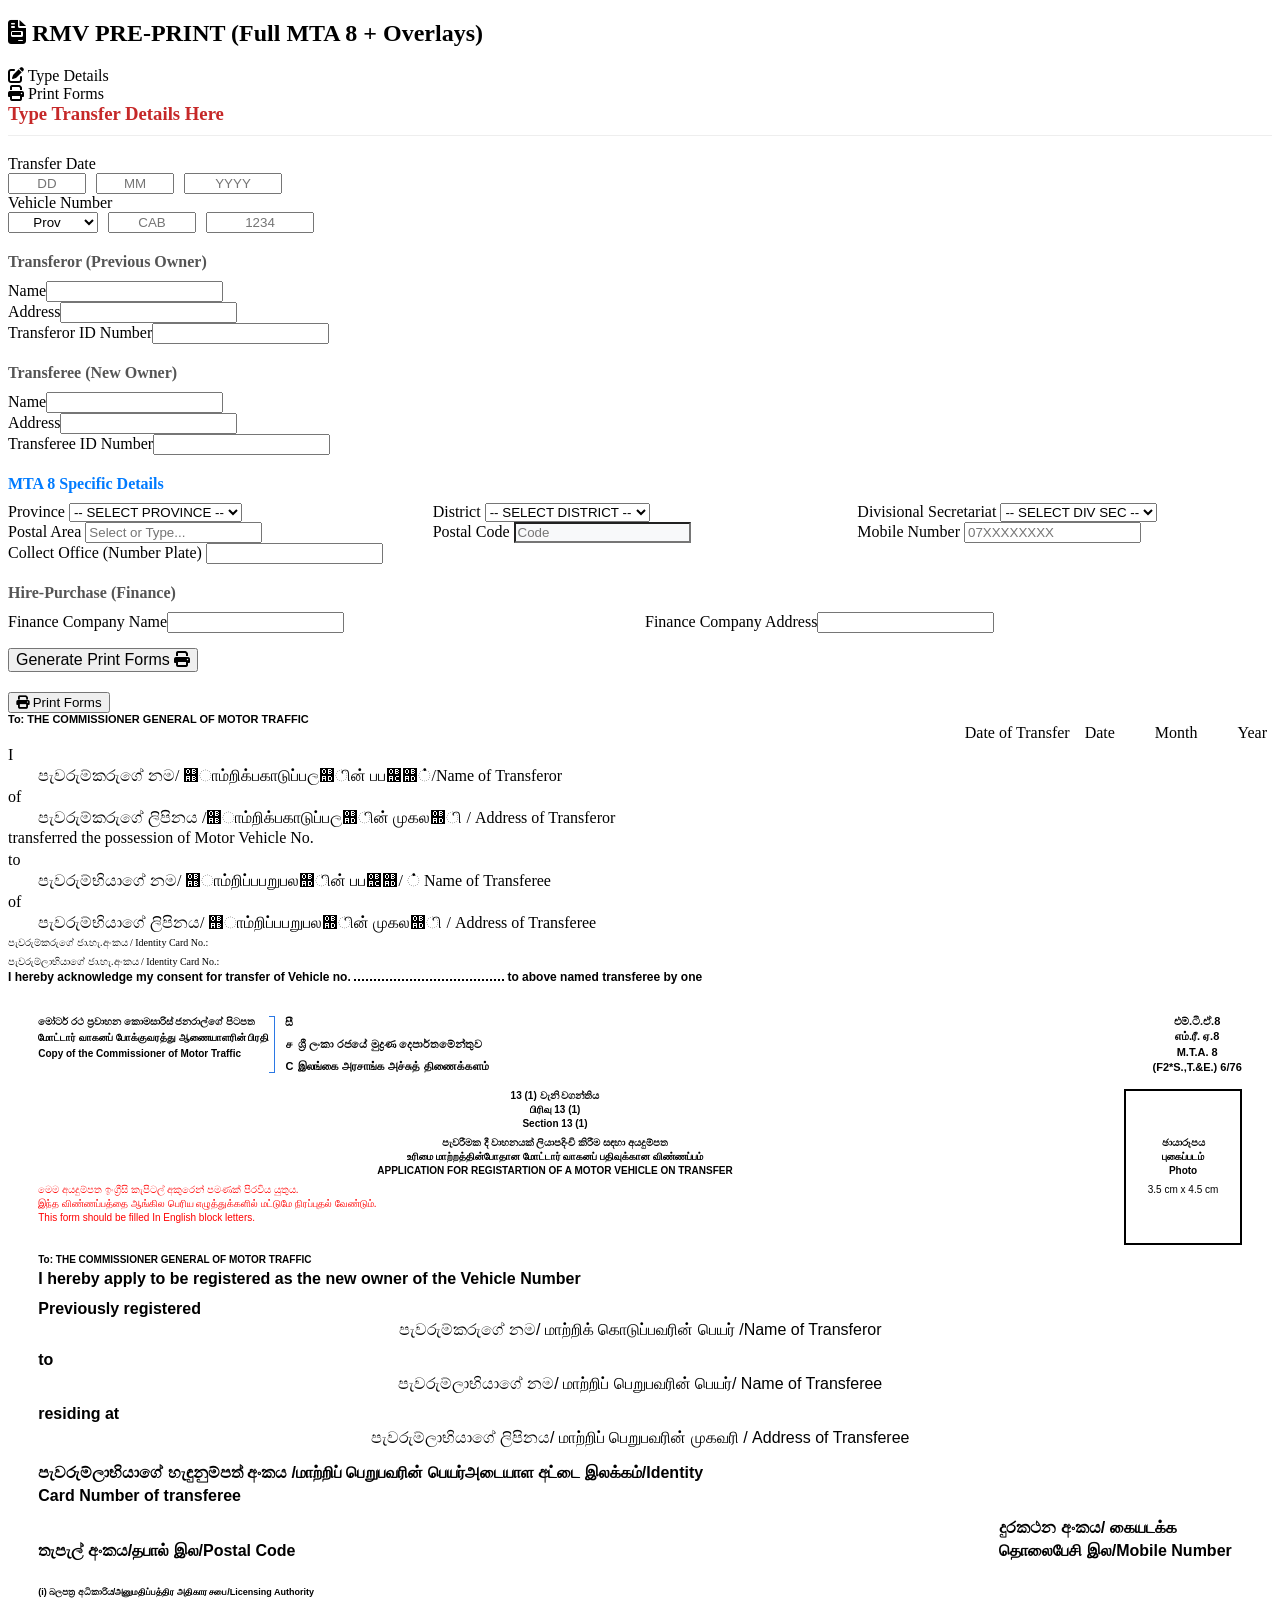
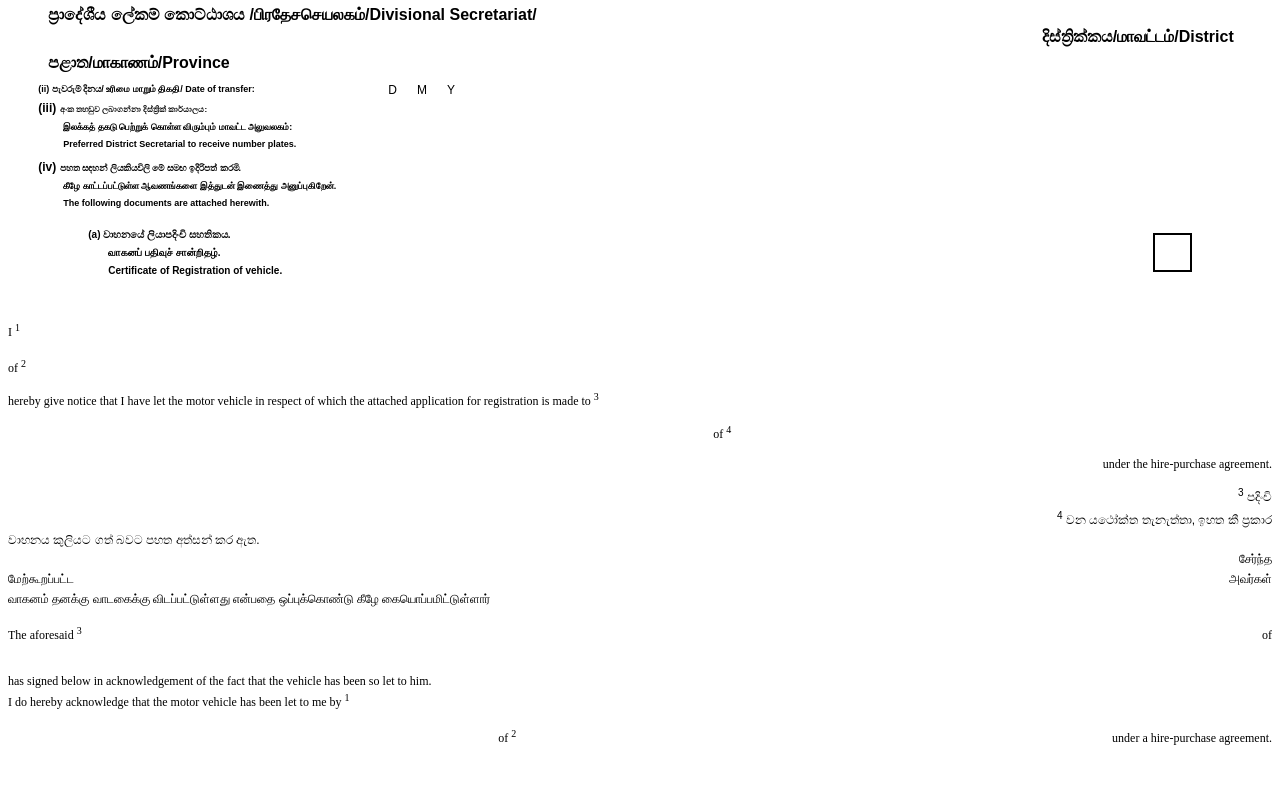
==== RMV_PRE_PRINT.html @ 451a168e "Add files via upload review the CHTGPT" ====
<!DOCTYPE html>
<html lang="en">
<head>
  
  
  <meta charset="UTF-8">
  <title>RMV Pre-Print Portal - Box Layout Overlay</title>
  <link href="https://fonts.googleapis.com/css2?family=Inter:wght@400;500;600;700&display=swap" rel="stylesheet">
  <link rel="stylesheet" href="https://cdnjs.cloudflare.com/ajax/libs/font-awesome/6.4.0/css/all.min.css">
  
  <link rel="stylesheet" href="css/rmv-print.css">
</head>
<body>

  <!-- UI Wrapper -->
  <div class="sticky-wrapper no-print">
    <div class="header">
      <h2><i class="fas fa-file-invoice"></i> RMV PRE-PRINT (Full MTA 8 + Overlays)</h2>
    </div>
    <div class="tabs">
      <div class="tab active" id="tab-add" onclick="switchTab('add')"><i class="fas fa-edit"></i> Type Details</div>
      <div class="tab" id="tab-print" onclick="switchTab('print')"><i class="fas fa-print"></i> Print Forms</div>
    </div>
  </div>

  <!-- ADD DATA SECTION -->
  <div id="sec-add" class="content-section active no-print">
    <div class="form-box">
      <h3 style="color: #c62828; margin-top: 0; border-bottom: 1px solid #eee; padding-bottom: 10px;">Type Transfer Details Here</h3>
      
      <!-- Date -->
      <div class="form-group">
        <label>Transfer Date</label>
        <div style="display:flex; gap:10px;">
          <input type="text" id="i_dateDD" class="form-control" placeholder="DD" maxlength="2" style="width: 70px; text-align: center;" oninput="this.value = this.value.replace(/[^0-9]/g, ''); if(this.value.length === 2) document.getElementById('i_dateMM').focus();">
          <input type="text" id="i_dateMM" class="form-control" placeholder="MM" maxlength="2" style="width: 70px; text-align: center;" oninput="this.value = this.value.replace(/[^0-9]/g, ''); if(this.value.length === 2) document.getElementById('i_dateYYYY').focus();">
          <input type="text" id="i_dateYYYY" class="form-control" placeholder="YYYY" maxlength="4" style="width: 90px; text-align: center;" oninput="this.value = this.value.replace(/[^0-9]/g, ''); if(this.value.length === 4) document.getElementById('i_vehProv').focus();">
        </div>
      </div>

      <!-- Vehicle Number -->
      <div class="form-group">
        <label>Vehicle Number</label>
        <div style="display:flex; gap:10px;">
          <select id="i_vehProv" class="form-control" style="width: 90px; text-align: center;" onchange="document.getElementById('i_vehLetters').focus();">
            <option value="">Prov</option><option value="WP">WP</option><option value="CP">CP</option><option value="SP">SP</option><option value="NP">NP</option><option value="EP">EP</option><option value="NW">NW</option><option value="NC">NC</option><option value="UP">UP</option><option value="SG">SG</option>
          </select>
          <input type="text" id="i_vehLetters" class="form-control" placeholder="CAB" maxlength="3" style="width: 80px; text-align: center;" oninput="this.value = this.value.toUpperCase(); if(this.value.length === 3) document.getElementById('i_vehNum').focus();">
          <input type="text" id="i_vehNum" class="form-control" placeholder="1234" maxlength="4" style="width: 100px; text-align: center;" oninput="this.value = this.value.replace(/[^0-9]/g, ''); if(this.value.length === 4) document.getElementById('i_oldName').focus();">
        </div>
      </div>
      
      <!-- Transferor -->
      <h4 style="margin-top: 20px; margin-bottom: 10px; color: #555;">Transferor (Previous Owner)</h4>
      <div class="form-group"><label>Name</label><input type="text" id="i_oldName" class="form-control" oninput="this.value = this.value.toUpperCase()"></div>
      <div class="form-group"><label>Address</label><input type="text" id="i_oldAddress" class="form-control" oninput="this.value = this.value.toUpperCase()"></div>
      <div class="form-group"><label>Transferor ID Number</label><input type="text" id="i_oldId" class="form-control" maxlength="12" oninput="this.value = this.value.toUpperCase()"></div>
      
      <!-- Transferee -->
      <h4 style="margin-top: 20px; margin-bottom: 10px; color: #555;">Transferee (New Owner)</h4>
      <div class="form-group"><label>Name</label><input type="text" id="i_newName" class="form-control" oninput="this.value = this.value.toUpperCase()"></div>
      <div class="form-group"><label>Address</label><input type="text" id="i_newAddress" class="form-control" oninput="this.value = this.value.toUpperCase()"></div>
      <div class="form-group"><label>Transferee ID Number</label><input type="text" id="i_newId" class="form-control" maxlength="12" oninput="this.value = this.value.toUpperCase()"></div>

      <!-- MTA 8 Specific Details -->
      <h4 style="margin-top: 20px; margin-bottom: 10px; color: #007bff;">MTA 8 Specific Details</h4>
      
      <!-- Row 1: Province | District | Divisional Secretariat -->
      <div style="display:flex; gap:10px;">
        <div class="form-group" style="width: 33.33%;">
            <label>Province</label>
            <select id="i_provinceLoc" class="form-control" style="cursor: pointer;">
                <option value="">-- SELECT PROVINCE --</option>
                <option value="WESTERN">WESTERN</option>
                <option value="CENTRAL">CENTRAL</option>
                <option value="SOUTHERN">SOUTHERN</option>
                <option value="NORTHERN">NORTHERN</option>
                <option value="EASTERN">EASTERN</option>
                <option value="NORTH WESTERN">NORTH WESTERN</option>
                <option value="NORTH CENTRAL">NORTH CENTRAL</option>
                <option value="UVA">UVA</option>
                <option value="SABARAGAMUWA">SABARAGAMUWA</option>
            </select>
        </div>
        <div class="form-group" style="width: 33.33%;">
            <label>District</label>
            <select id="i_district" class="form-control" style="cursor: pointer;">
                <option value="">-- SELECT DISTRICT --</option>
            </select>
        </div>
        <div class="form-group" style="width: 33.33%;">
            <label>Divisional Secretariat</label>
            <select id="i_divSec" class="form-control" style="cursor: pointer;">
                <option value="">-- SELECT DIV SEC --</option>
            </select>
        </div>
      </div>

      <!-- Row 2: Postal Area | Postal Code | Mobile Number -->
      <div style="display:flex; gap:10px;">
        <div class="form-group" style="width: 33.33%;">
            <label>Postal Area</label>
            <input type="text" id="i_postalArea" class="form-control" list="postalarea-list" placeholder="Select or Type..." oninput="this.value = this.value.toUpperCase()">
            <datalist id="postalarea-list"></datalist>
        </div>
        <div class="form-group" style="width: 33.33%;">
            <label>Postal Code</label>
            <input type="text" id="i_postalCode" class="form-control" placeholder="Code" maxlength="5" style="background-color: #f8f9fa;" readonly>
        </div>
        <div class="form-group" style="width: 33.33%;">
            <label>Mobile Number</label>
            <input type="text" id="i_mobileNo" class="form-control" placeholder="07XXXXXXXX" maxlength="10" oninput="this.value = this.value.replace(/[^0-9]/g, '')">
        </div>
      </div>

      <!-- Row 3: Collect Office -->
      <div class="form-group" style="width: 100%;">
          <label>Collect Office (Number Plate)</label>
          <input type="text" id="i_collectOffice" class="form-control" oninput="this.value = this.value.toUpperCase()">
      </div>

      <!-- Finance -->
      <h4 style="margin-top: 20px; margin-bottom: 10px; color: #555;">Hire-Purchase (Finance)</h4>
      <div style="display:flex; gap:10px;">
        <div class="form-group" style="width: 50%;"><label>Finance Company Name</label><input type="text" id="i_financeName" class="form-control" oninput="this.value = this.value.toUpperCase()"></div>
        <div class="form-group" style="width: 50%;"><label>Finance Company Address</label><input type="text" id="i_financeAddress" class="form-control" oninput="this.value = this.value.toUpperCase()"></div>
      </div>

      <button class="btn" onclick="saveDataAndPreparePrint()" style="margin-top: 15px; font-size: 16px;">Generate Print Forms <i class="fas fa-print"></i></button>
    </div>
  </div>

  <!-- PRINT SECTION -->
  <div id="sec-print" class="content-section" style="padding: 20px 0;">
    <button class="btn btn-print no-print" onclick="window.print()"><i class="fas fa-print"></i> Print Forms</button>
    
    <div class="a4-preview-container">
      
      <!-- PAGE 1: MTA 6 OVERLAY -->
      <div class="a4-page">
        <div class="print-absolute-block" style="top: 76mm; left: 40px; right: 20px;">
          
          <div style="font-size: 11px; font-weight: bold; margin-bottom: -1px; font-family: Arial, sans-serif;">
            To: THE COMMISSIONER GENERAL OF MOTOR TRAFFIC
          </div>

          <div style="display: flex; justify-content: flex-end; gap: 35px; margin-bottom: 4px;">
            <div class="flex-row"><span class="field-label" style="margin-right: 15px;">Date of Transfer</span><span class="field-label" style="margin-right: 5px;">Date</span><div id="p1_box_dd" class="box-container"></div></div>
            <div class="flex-row"><span class="field-label" style="margin-right: 5px;">Month</span><div id="p1_box_mm" class="box-container"></div></div>
            <div class="flex-row"><span class="field-label" style="margin-right: 5px;">Year</span><div id="p1_box_yyyy" class="box-container"></div></div>
          </div>

          <div style="display: flex; align-items: center; justify-content: flex-end; margin-bottom: 3px;">
            <div class="field-label" style="margin-right: auto;">I</div>
            <div id="p1_box_oldName_line1" class="box-container"></div>
          </div>
          <div style="display: flex; justify-content: flex-end; margin-bottom: 0px;">
            <div id="p1_box_oldName_line2" class="box-container"></div>
          </div>
          <div id="p1_box_oldName_line3_container" style="display: none; align-items: center; margin-top: 2px; margin-bottom: 0px;">
            <div style="width: 30px;"></div>
            <div style="flex-grow: 1; display: flex;">
              <div id="p1_box_oldName_line3" class="text-line-3"></div>
            </div>
          </div>
          <div style="display: flex;">
            <div style="width: 30px;"></div>
            <div class="sub-label" style="flex-grow: 1; margin-bottom: 3px;">පැවරුම්කරුගේ නම/ ஫ாம்றிக்பகாடுப்பල஭ின் பப஬஭்/Name of Transferor</div>
          </div>

          <div style="display: flex; align-items: center; justify-content: flex-end; margin-bottom: 3px;">
            <div class="field-label" style="margin-right: auto;">of</div>
            <div id="p1_box_oldAddress_line1" class="box-container"></div>
          </div>
          <div style="display: flex; justify-content: flex-end; margin-bottom: 0px;">
            <div id="p1_box_oldAddress_line2" class="box-container"></div>
          </div>
          <div id="p1_box_oldAddress_line3_container" style="display: none; align-items: center; margin-top: 2px; margin-bottom: 0px;">
            <div style="width: 30px;"></div>
            <div style="flex-grow: 1; display: flex;">
              <div id="p1_box_oldAddress_line3" class="text-line-3"></div>
            </div>
          </div>
          <div style="display: flex;">
            <div style="width: 30px;"></div>
            <div class="sub-label" style="flex-grow: 1; margin-bottom: -3px;">පැවරුම්කරුගේ ලිපිනය /஫ாம்றிக்பகாடுப்பල஭ின் முகல஭ி / Address of Transferor</div>
          </div>

          <div style="display: flex; justify-content: space-between; align-items: center; margin-top: 5px; margin-bottom: 4px;">
            <div class="field-label">transferred the possession of Motor Vehicle No.</div>
            <div style="display: flex; gap: 10px;">
              <div id="p1_box_vehProv" class="box-container"></div>
              <div id="p1_box_vehLetters" class="box-container"></div>
              <div id="p1_box_vehNums" class="box-container"></div>
            </div>
          </div>

          <div style="display: flex; align-items: center; justify-content: flex-end; margin-bottom: 3px;">
            <div class="field-label" style="margin-right: auto;">to</div>
            <div id="p1_box_newName_line1" class="box-container"></div>
          </div>
          <div style="display: flex; justify-content: flex-end; margin-bottom: 0px;">
            <div id="p1_box_newName_line2" class="box-container"></div>
          </div>
          <div id="p1_box_newName_line3_container" style="display: none; align-items: center; margin-top: 2px; margin-bottom: 0px;">
            <div style="width: 30px;"></div>
            <div style="flex-grow: 1; display: flex;">
              <div id="p1_box_newName_line3" class="text-line-3"></div>
            </div>
          </div>
          <div style="display: flex;">
            <div style="width: 30px;"></div>
            <div class="sub-label" style="flex-grow: 1; margin-bottom: 3px;">පැවරුම්භියාගේ නම/ ஫ாம்றிப்பபறுபல஭ின் பப஬஭/ ் Name of Transferee</div>
          </div>

          <div style="display: flex; align-items: center; justify-content: flex-end; margin-bottom: 3px;">
            <div class="field-label" style="margin-right: auto;">of</div>
            <div id="p1_box_newAddress_line1" class="box-container"></div>
          </div>
          <div style="display: flex; justify-content: flex-end; margin-bottom: 0px;">
            <div id="p1_box_newAddress_line2" class="box-container"></div>
          </div>
          <div id="p1_box_newAddress_line3_container" style="display: none; align-items: center; margin-top: 2px; margin-bottom: 0px;">
            <div style="width: 30px;"></div>
            <div style="flex-grow: 1; display: flex;">
              <div id="p1_box_newAddress_line3" class="text-line-3"></div>
            </div>
          </div>
          <div style="display: flex;">
            <div style="width: 30px;"></div>
            <div class="sub-label" style="flex-grow: 1; margin-bottom: 0px;">පැවරුම්භියාගේ ලිපිනය/ ஫ாம்றிப்பபறுபல஭ின் முகல஭ி / Address of Transferee</div>
          </div>
        </div>

        <div class="print-absolute-block" style="top: 789px; left: 40px;">
          <div style="margin-bottom: 1px;">
            <span class="field-label" style="font-size: 10px;">පැවරුම්කරුගේ ජා.හැ.අංකය / Identity Card No.:</span>
          </div>
          <div id="p1_box_oldId" class="box-container" style="margin-left: 5px;"></div>
        </div>

        <div class="print-absolute-block" style="top: 938px; left: 40px;">
          <div style="margin-bottom: 1px;">
            <span class="field-label" style="font-size: 10px;">පැවරුම්ලාභියාගේ ජා.හැ.අංකය / Identity Card No.:</span>
          </div>
          <div id="p1_box_newId" class="box-container" style="margin-left: 5px;"></div>
        </div>

        <div class="print-absolute-block" style="top: 1000px; left: 40px; right: 20px;">
          <div style="font-size: 12px; font-family: Arial, sans-serif; font-weight: bold; color: #000;">
            I hereby acknowledge my consent for transfer of Vehicle no. 
            <span id="p1_consent_vehNo" style="font-family: 'Courier New', Courier, monospace; font-size: 14px; display: inline-block; min-width: 150px; text-align: center; border-bottom: 2px dotted #000;"></span> 
            to above named transferee by one
          </div>
        </div>
      </div>

      <!-- PAGE 2: FULL MTA 8 PAGE -->
      <div class="a4-page mta8-page" style="padding: 8mm 8mm; font-family: Arial, sans-serif; position: relative;">
        
        <!-- Top Row (Header) -->
        <div style="display: flex; justify-content: space-between; width: 100%;">
           <div style="display: flex;">
              <div style="font-size: 10px; font-weight: bold; line-height: 1.6; white-space: nowrap; color: #000;">
                <div>මෝටර් රථ ප්‍රවාහන කොමසාරිස් ජනරාල්ගේ පිටපත</div>
                <div>மோட்டார் வாகனப் போக்குவரத்து ஆணையாளரின் பிரதி</div>
                <div>Copy of the Commissioner of Motor Traffic</div>
              </div>
              <div style="display: flex; align-items: stretch; margin-left: 0px; font-size: 11px; font-weight: bold; line-height: 1.6; color: #000;">
                <div style="border-right: 1.5px solid #2b78e4; border-top: 1.5px solid #2b78e4; border-bottom: 1.5px solid #2b78e4; width: 5px; margin-right: 10px; margin-top: 2px; margin-bottom: 2px;"></div>
                <div style="display: flex; gap: 5px; white-space: nowrap;">
                   <div style="display: flex; flex-direction: column; justify-content: space-between; text-align: center;">
                     <div>සී</div><div>ச</div><div>C</div>
                   </div>
                   <div style="display: flex; flex-direction: column; justify-content: space-between;">
                     <div style="visibility: hidden;">-</div>
                     <div>ශ්‍රී ලංකා රජයේ මුද්‍රණ දෙපාර්තමේන්තුව</div>
                     <div>இலங்கை அரசாங்க அச்சுத் திணைக்களம்</div>
                   </div>
                </div>
              </div>
           </div>
           
           <div style="text-align: center; font-size: 11px; font-weight: bold; line-height: 1.4; white-space: nowrap; color: #000;">
              <div>එම්.ටී.ඒ.8</div>
              <div>எம்.ரீ. ஏ.8</div>
              <div>M.T.A. 8</div>
              <div>(F2*S.,T.&amp;E.) 6/76</div>
           </div>
        </div>

        <!-- Center Section & Photo -->
        <div style="position: relative; margin-top: 14px; font-family: Arial, sans-serif; color: #000; min-height: 160px;">
           <div style="text-align: center; line-height: 1.4; padding-right: 4.5cm;">
              <div style="font-size: 10px; font-weight: bold;">13 (1) වැනි වගන්තිය</div>
              <div style="font-size: 10px; font-weight: bold;">பிரிவு 13 (1)</div>
              <div style="font-size: 10px; font-weight: bold;">Section 13 (1)</div>
              
              <div style="margin-top: 5px;"></div>
              
              <div style="font-size: 10px; font-weight: bold; white-space: nowrap;">පැවරීමක දී වාහනයක් ලියාපදිංචි කිරීම සඳහා අයදුම්පත</div>
              <div style="font-size: 10px; font-weight: bold; white-space: nowrap;">உரிமை மாற்றத்தின்போதான மோட்டார் வாகனப் பதிவுக்கான விண்ணப்பம்</div>
              <div style="font-size: 10px; font-weight: bold; white-space: nowrap;">APPLICATION FOR REGISTARTION OF A MOTOR VEHICLE ON TRANSFER</div>
              
              <div style="color: red; font-size: 10px; margin-top: 5px; line-height: 1.4; white-space: nowrap; font-weight: normal; text-align: left;">
                 <div>මෙම අයදුම්පත ඉංග්‍රීසි කැපිටල් අකුරෙන් පමණක් පිරවිය යුතුය.</div>
                 <div>இந்த விண்ணப்பத்தை ஆங்கில பெரிய எழுத்துக்களில் மட்டுமே நிரப்புதல் வேண்டும்.</div>
                 <div>This form should be filled In English block letters.</div>
              </div>
           </div>
           
           <div style="position: absolute; right: 0; top: 0;">
              <div style="width: 3cm; height: 4cm; border: 2px solid #000; display: flex; flex-direction: column; align-items: center; justify-content: center; font-size: 10px; font-weight: bold; text-align: center; line-height: 1.4;">
                <div>ඡායාරූපය</div>
                <div>புகைப்படம்</div>
                <div>Photo</div>
                <div style="margin-top: 5px; font-size: 10px; font-weight: normal;">3.5 cm x 4.5 cm</div>
              </div>
           </div>
        </div>
        
        <div style="margin-top: 5px; font-size: 10px; font-weight: bold;">
           To: THE COMMISSIONER GENERAL OF MOTOR TRAFFIC
        </div>

        <!-- Dynamic Form Fields Container -->
        <div style="margin-top: 5px;">
          
          <!-- Vehicle No -->
          <div style="display: flex; justify-content: space-between; align-items: center; margin-bottom: 12px;">
            <div class="mta8-text-small" style="font-weight: bold;">I hereby apply to be registered as the new owner of the Vehicle Number</div>
            <div style="display: flex; gap: 10px;">
              <div id="pf_box_vehProv" class="box-container"></div>
              <div id="pf_box_vehLetters" class="box-container"></div>
              <div id="pf_box_vehNums" class="box-container"></div>
            </div>
          </div>

          <!-- Old Name (Previously registered) -->
          <div style="display: flex; align-items: flex-end; margin-bottom: 3px; width: 100%;">
            <div class="mta8-text-small" style="font-weight: bold; white-space: nowrap;">Previously registered</div>
            <div id="pf_box_oldName_line1" class="box-container" style="flex-grow: 1;"></div>
          </div>
          <div style="display: flex; margin-bottom: 0px; width: 100%;">
            <div id="pf_box_oldName_line2" class="box-container" style="width: 100%;"></div>
          </div>
          <!-- වැඩිපුර අකුරු වැටෙන පේළිය -->
          <div id="pf_box_oldName_overflow_container" style="display: none; align-items: center; margin-top: 2px; margin-bottom: 0px;">
            <div style="flex-grow: 1; display: flex;">
              <div id="pf_box_oldName_overflow" class="text-line-3" style="font-size: 9px; padding-left: 5px;"></div>
            </div>
          </div>
          <div class="sub-label" style="text-align: center; margin-bottom: 12px;">
            පැවරුම්කරුගේ නම/ மாற்றிக் கொடுப்பவரின் பெயர் /Name of Transferor
          </div>

          <!-- New Name (to) -->
          <div style="display: flex; align-items: flex-end; margin-bottom: 3px; width: 100%;">
            <div class="mta8-text-small" style="font-weight: bold; white-space: nowrap;">to</div>
            <div id="pf_box_newName_line1" class="box-container" style="flex-grow: 1;"></div>
          </div>
          <div style="display: flex; margin-bottom: 3px; width: 100%;">
            <div id="pf_box_newName_line2" class="box-container" style="width: 100%;"></div>
          </div>
          <div style="display: flex; margin-bottom: 0px; width: 100%;">
            <div id="pf_box_newName_line3" class="box-container" style="width: 100%;"></div>
          </div>
          <!-- වැඩිපුර අකුරු වැටෙන පේළිය -->
          <div id="pf_box_newName_overflow_container" style="display: none; align-items: center; margin-top: 2px; margin-bottom: 0px;">
            <div style="flex-grow: 1; display: flex;">
              <div id="pf_box_newName_overflow" class="text-line-3" style="font-size: 9px; padding-left: 5px;"></div>
            </div>
          </div>
          <div class="sub-label" style="text-align: center; margin-bottom: 12px;">
            පැවරුම්ලාභියාගේ නම/ மாற்றிப் பெறுபவரின் பெயர்/ Name of Transferee
          </div>

          <!-- New Address (residing at) -->
          <div style="display: flex; align-items: flex-end; margin-bottom: 3px; width: 100%;">
            <div class="mta8-text-small" style="font-weight: bold; white-space: nowrap;">residing at</div>
            <div id="pf_box_newAddress_line1" class="box-container" style="flex-grow: 1;"></div>
          </div>
          <div style="display: flex; margin-bottom: 3px; width: 100%;">
            <div id="pf_box_newAddress_line2" class="box-container" style="width: 100%;"></div>
          </div>
          <div style="display: flex; margin-bottom: 0px; width: 100%;">
            <div id="pf_box_newAddress_line3" class="box-container" style="width: 100%;"></div>
          </div>
          <!-- වැඩිපුර අකුරු වැටෙන පේළිය -->
          <div id="pf_box_newAddress_overflow_container" style="display: none; align-items: center; margin-top: 2px; margin-bottom: 0px;">
            <div style="flex-grow: 1; display: flex;">
              <div id="pf_box_newAddress_overflow" class="text-line-3" style="font-size: 9px; padding-left: 5px;"></div>
            </div>
          </div>
          <div class="sub-label" style="text-align: center; margin-bottom: 15px;">
            පැවරුම්ලාභියාගේ ලිපිනය/ மாற்றிப் பெறுபவரின் முகவரி / Address of Transferee
          </div>

          <!-- Transferee ID -->
          <div style="display: flex; align-items: flex-end; justify-content: space-between; margin-bottom: 10px;">
            <div class="mta8-text-small" style="font-weight: bold; line-height: 1.4;">
              <div>පැවරුම්ලාභියාගේ හැඳුනුම්පත් අංකය /மாற்றிப் பெறுபவரின் பெயர்அடையாள අட்டை இலக்கம்/Identity</div>
              <div>Card Number of transferee</div>
            </div>
            <div id="pf_box_newId" class="box-container"></div>
          </div>

          <!-- Postal Code & Mobile -->
          <div style="display: flex; align-items: flex-end; justify-content: space-between; margin-bottom: 25px;">
            <div style="display: flex; align-items: flex-end; gap: 10px;">
              <div class="mta8-text-small" style="font-weight: bold; margin-bottom: 2px;">තැපැල් අංකය/தபால் இல/Postal Code</div>
              <div id="pf_box_postal" class="box-container"></div>
            </div>
            <div style="display: flex; align-items: flex-end; gap: 10px;">
              <div class="mta8-text-small" style="font-weight: bold; line-height: 1.4;">
                <div>දුරකථන අංකය/ கையடக்க</div>
                <div>தொலைபேசி இல/Mobile Number</div>
              </div>
              <div id="pf_box_mobile" class="box-container"></div>
            </div>
          </div>

          <!-- (i) Licensing Authority Section Matching 2nd Image -->
          <div class="mta8-text-small" style="font-weight: bold; margin-bottom: 8px; font-size: 9px;">
            (i) බලපත්‍ර අධිකාරිය/அனுமதிப்பத்திர அதிகார சபை/Licensing Authority
          </div>
          
          <div style="padding-left: 10px; margin-bottom: 1px;">
            <!-- Div Secretariat Full Horizontal Title -->
            <div class="mta8-text-small" style="font-weight: bold; white-space: nowrap; margin-bottom: 4px;">
              ප්‍රාදේශීය ලේකම් කොට්ඨාශය /பிரதேசசெயலகம்/Divisional Secretariat/
            </div>
            
            <!-- DivSec Boxes on Left + District Label & Boxes on Right -->
            <div style="display: flex; align-items: center; justify-content: space-between; margin-bottom: 8px;">
              <div id="pf_box_divSec" class="box-container"></div>
              
              <div style="display: flex; align-items: center; gap: 8px;">
                <span class="mta8-text-small" style="font-weight: bold; white-space: nowrap;">දිස්ත්‍රික්කය/மாவட்டம்/District</span>
                <div id="pf_box_district" class="box-container"></div>
              </div>
            </div>
            
            <!-- Province Title & Boxes (Aligned in one row) -->
            <div style="display: flex; align-items: flex-end; margin-bottom: 8px;">
              <div class="mta8-text-small" style="font-weight: bold; white-space: nowrap; margin-right: 15px;">
                පළාත/மாகாணம்/Province
              </div>
              <div id="pf_box_province" class="box-container"></div>
            </div>
          </div>            
          
          <!-- Date -->
          <div style="display: flex; align-items: flex-start; margin-bottom: 1px;">
            <div class="mta8-text-small" style="font-weight: bold; width: 350px; font-size: 9px; margin-top: 4px;">
              (ii) <span style="font-size: 9px;">පැවරුම් දිනය/ உரிமை மாறும் திகதி/ Date of transfer:</span>
            </div>
            <div style="display: flex; gap: 20px;">
              <div style="text-align: center;"><div id="pf_box_dd" class="box-container"></div><div style="font-size: 12px; margin-top:3px; font-family: Arial;">D</div></div>
              <div style="text-align: center;"><div id="pf_box_mm" class="box-container"></div><div style="font-size: 12px; margin-top:3px; font-family: Arial;">M</div></div>
              <div style="text-align: center;"><div id="pf_box_yyyy" class="box-container"></div><div style="font-size: 12px; margin-top:3px; font-family: Arial;">Y</div></div>
            </div>
          </div>

          <!-- Receive number plates -->
          <div style="display: flex; justify-content: space-between; align-items: flex-end; margin-bottom: 5px;">
            <div class="mta8-text-small" style="font-weight: bold; line-height: 1.8;">
              <div style="font-size: 12px;">(iii) <span style="font-size: 8px;">අංක තහඩුව ලබාගන්නා දිස්ත්‍රික් කාර්යාලය:</span></div>
              <div style="margin-left: 25px; font-size: 9px;">இலக்கத் தகடு பெற்றுக் கொள்ள விரும்பும் மாவட்ட அலுவலகம்:</div>
              <div style="margin-left: 25px; font-size: 9px;">Preferred District Secretarial to receive number plates.</div>
            </div>
            <div id="pf_box_collect" class="box-container"></div>
          </div>

          <!-- Attachments -->
          <div style="margin-bottom: 10px;">
            <div class="mta8-text-small" style="font-weight: bold; line-height: 1.8;">
              <div style="font-size: 12px;">(iv) <span style="font-size: 9px;">පහත සඳහන් ලියකියවිලි මේ සමඟ ඉදිරිපත් කරමි.</span></div>
              <div style="margin-left: 25px; font-size: 9px;">கீழே காட்டப்பட்டுள்ள ஆவணங்களை இத்துடன் இணைத்து அனுப்புகிறேன்.</div>
              <div style="margin-left: 25px; font-size: 9px;">The following documents are attached herewith.</div>
            </div>
            
            <div style="display: flex; justify-content: space-between; align-items: center; margin-left: 50px; margin-right: 50px; margin-top: 15px;">
              <div class="mta8-text-small" style="font-weight: bold; line-height: 1.8; font-size: 10px;">
                <div>(a) වාහනයේ ලියාපදිංචි සහතිකය.</div>
                <div style="margin-left: 20px;">வாகனப் பதிவுச் சான்றிதழ்.</div>
                <div style="margin-left: 20px;">Certificate of Registration of vehicle.</div>
              </div>
              <div style="width: 35px; height: 35px; border: 2px solid #000;"></div>
            </div>
          </div>

        </div>
      </div>

      <!-- PAGE 3: MTA 3 Front OVERLAY -->
      <div class="a4-page">
        <div class="print-absolute-block" style="top: 560px; left: 40px; right: 40px;">
          <div class="mta3-text" style="font-family: 'Times New Roman', Times, serif; font-size: 12px; font-weight: normal; line-height: 1.5;">
            
            <!-- English Section 1 -->
            <div style="display: flex; align-items: flex-end; margin-bottom: 15px; width: 100%; position: relative;">
                <span style="margin-right: 10px; white-space: nowrap;">I <sup>1</sup></span>
                <span id="p3f_financeAddress1" class="dotted-line" style="flex-grow: 1;"></span>
                <div id="p3f_financeAddress2" style="position: absolute; top: 16px; left: 25px; width: 100%; font-family: 'Courier New', Courier, monospace; font-weight: bold; font-size: 12px; color: #000; text-transform: uppercase;"></div>
            </div>
            
            <div style="display: flex; align-items: flex-end; margin-bottom: 12px; width: 100%; position: relative;">
                <span style="margin-right: 10px; white-space: nowrap;">of <sup>2</sup></span>
                <span id="p3f_financeName1" class="dotted-line" style="flex-grow: 1;"></span>
                <div id="p3f_financeName2" style="position: absolute; top: 16px; left: 25px; width: 100%; font-family: 'Courier New', Courier, monospace; font-weight: bold; font-size: 12px; color: #000; text-transform: uppercase;"></div>
            </div>

            <div style="margin-bottom: 12px; position: relative;">
                hereby give notice that I have let the motor vehicle in respect of which the attached application for registration is made to <sup>3</sup> 
                <span id="p3f_newName1" class="dotted-line" style="width: 170px; text-align: left;"></span>
            </div>
            
            <div style="display: flex; align-items: flex-end; margin-bottom: 12px; width: 100%; position: relative;">
                <span id="p3f_newName2" class="dotted-line" style="width: 55%;"></span>
                <div id="p3f_newName_overflow" style="position: absolute; top: 16px; left: 5px; width: 60%; font-family: 'Courier New', Courier, monospace; font-weight: bold; font-size: 12px; color: #000; text-transform: uppercase;"></div>
                
                <span style="margin: 0 10px; white-space: nowrap;">of <sup>4</sup></span>
                <span id="p3f_newAddress1" class="dotted-line" style="flex-grow: 1;"></span>
            </div>

            <div style="display: flex; align-items: flex-end; margin-bottom: 12px; width: 100%; position: relative;">
                <span id="p3f_newAddress2" class="dotted-line" style="flex-grow: 1;"></span>
                <div id="p3f_newAddress_overflow2" style="position: absolute; top: 16px; left: 5px; width: 100%; font-family: 'Courier New', Courier, monospace; font-weight: bold; font-size: 12px; color: #000; text-transform: uppercase;"></div>
                
                <span style="margin-left: 10px; white-space: nowrap;">under the hire-purchase agreement.</span>
            </div>

            <!-- Sinhala Section -->
            <div style="display: flex; align-items: flex-end; margin-bottom: 2px; margin-top: 5px;">
                <span class="dotted-line" style="flex-grow: 1;"></span>
                <span style="margin-left: 10px; font-family: Arial, sans-serif; font-size: 12px;"><sup>3</sup> පදිංචි</span>
            </div>
            <div style="display: flex; align-items: flex-end; margin-bottom: 2px;">
                <span class="dotted-line" style="flex-grow: 1;"></span>
                <span style="margin-left: 10px; font-family: Arial, sans-serif; font-size: 12px;"><sup>4</sup> වන යථෝක්ත තැනැත්තා, ඉහත කී ප්‍රකාර</span>
            </div>
            <div style="font-family: Arial, sans-serif; font-size: 12px; margin-bottom: 1px;">
                වාහනය කුලියට ගත් බවට පහත අත්සන් කර ඇත.
            </div>

            <!-- Tamil Section -->
            <div style="display: flex; align-items: flex-end; margin-bottom: 2px;">
                <span class="dotted-line" style="flex-grow: 1;"></span>
                <span style="margin-left: 10px; font-family: Arial, sans-serif; font-size: 12px;">சேர்ந்த</span>
            </div>
            <div style="display: flex; align-items: flex-end; margin-bottom: 2px;">
                <span style="margin-right: 10px; font-family: Arial, sans-serif; font-size: 12px;">மேற்கூறப்பட்ட</span>
                <span class="dotted-line" style="flex-grow: 1;"></span>
                <span style="margin-left: 10px; font-family: Arial, sans-serif; font-size: 12px;">அவர்கள்</span>
            </div>
            <div style="font-family: Arial, sans-serif; font-size: 12px; margin-bottom: 15px;">
                வாகனம் தனக்கு வாடகைக்கு விடப்பட்டுள்ளது என்பதை ஒப்புக்கொண்டு கீழே கையொப்பமிட்டுள்ளார்
            </div>

            <!-- English Section 2 -->
            <div style="display: flex; align-items: flex-end; margin-bottom: 16px; position: relative;">
                <span style="margin-right: 10px; white-space: nowrap;">The aforesaid <sup>3</sup></span>
                <span id="p3f_newName3" class="dotted-line" style="flex-grow: 1;"></span>
                <div id="p3f_newName4" style="position: absolute; top: 16px; left: 90px; width: 100%; font-family: 'Courier New', Courier, monospace; font-weight: bold; font-size: 12px; color: #000; text-transform: uppercase;"></div>
                <span style="margin-left: 10px;">of</span>
            </div>
            
            <div style="display: flex; align-items: flex-end; margin-bottom: 12px; position: relative;">
                <span id="p3f_newAddress3" class="dotted-line" style="flex-grow: 1;"></span>
                <div id="p3f_newAddress4" style="position: absolute; top: 16px; left: 5px; width: 100%; font-family: 'Courier New', Courier, monospace; font-weight: bold; font-size: 12px; color: #000; text-transform: uppercase;"></div>
            </div>
            
            <div style="margin-top: 5px;">
                has signed below in acknowledgement of the fact that the vehicle has been so let to him.
            </div>

          </div>
        </div>
      </div>      
      
      <!-- PAGE 4: MTA 3 Back OVERLAY -->
      <div class="a4-page last-page">
        <div class="print-absolute-block" style="top: 168px; left: 20px; right: 28px;">
          <div class="mta3-text" style="font-family: 'Times New Roman', Times, serif; font-size: 12px; font-weight: normal; line-height: 1.5;">
            
            <!-- Line 1: "...let to me by 1" + Finance Address Part 1 -->
            <div style="display: flex; align-items: flex-end; margin-bottom: 15px; width: 100%; position: relative;">
              <span style="margin-right: 10px; white-space: nowrap;">I do hereby acknowledge that the motor vehicle has been let to me by <sup>1</sup></span>
              <span id="p3b_financeAddress1" class="dotted-line" style="flex-grow: 1;"></span>
              <!-- Overflow for Address Part 1 -->
              <div id="p3b_financeAddress_overflow1" style="position: absolute; top: 16px; left: 320px; width: 100%; font-family: 'Courier New', Courier, monospace; font-weight: bold; font-size: 12px; color: #000; text-transform: uppercase;"></div>
            </div>

            <!-- Line 2: Finance Address Part 2 + "of 2" + Finance Name + "under a hire..." -->
            <div style="display: flex; align-items: flex-end; margin-bottom: 15px; width: 100%; position: relative;">
              <span id="p3b_financeAddress2" class="dotted-line" style="width: 38%;"></span>
              
              <!-- Left Column Overflow for Address -->
              <div id="p3b_financeAddress_overflow" style="position: absolute; top: 18px; left: 5px; width: 38%; font-family: 'Courier New', Courier, monospace; font-weight: bold; font-size: 12px; color: #000; text-transform: uppercase; line-height: 1.6; white-space: normal;"></div>
              
              <span style="margin: 0 10px; white-space: nowrap;">of <sup>2</sup></span>
              
              <span id="p3b_financeName1" class="dotted-line" style="flex-grow: 1;"></span>
              
              <!-- Right Column Overflow for Name -->
              <!-- Starts exactly after Address Part 2 (38%) + "of 2" margin spacing (~40px) -->
              <div id="p3b_financeName_overflow" style="position: absolute; top: 18px; left: calc(38% + 40px); right: 0; font-family: 'Courier New', Courier, monospace; font-weight: bold; font-size: 12px; color: #000; text-transform: uppercase; line-height: 1.6; white-space: normal;"></div>
              
              <span style="margin-left: 10px; white-space: nowrap;">under a hire-purchase agreement.</span>
            </div>

          </div>
        </div>
      </div>

    </div>
  </div>

  

<script src="js/core/session.js"></script><script src="js/core/api.js"></script><script src="data/sri-lanka-locations.js"></script><script src="js/modules/rmv-print.js"></script></body>
</html>
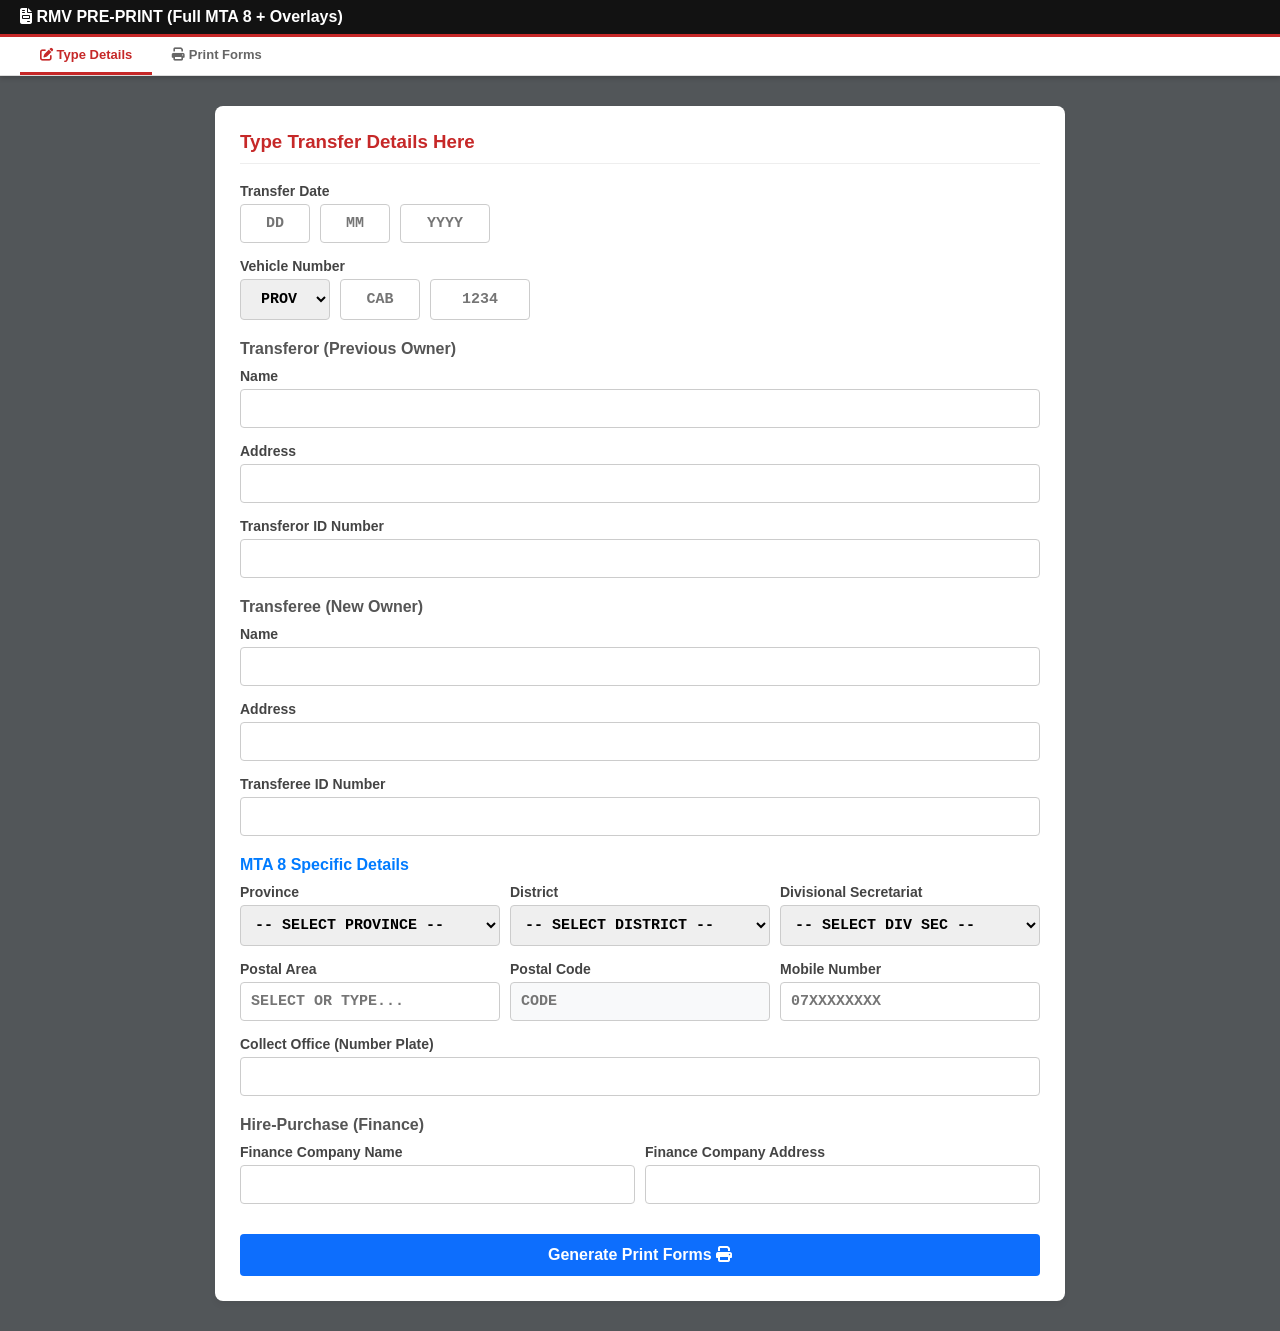
==== commit 416552c4: "Update RMV_PRE_PRINT.html" ====
--- a/RMV_PRE_PRINT.html
+++ b/RMV_PRE_PRINT.html
@@ -7,8 +7,7 @@
   <title>RMV Pre-Print Portal - Box Layout Overlay</title>
   <link href="https://fonts.googleapis.com/css2?family=Inter:wght@400;500;600;700&display=swap" rel="stylesheet">
   <link rel="stylesheet" href="https://cdnjs.cloudflare.com/ajax/libs/font-awesome/6.4.0/css/all.min.css">
-  
-  <link rel="stylesheet" href="css/rmv-print.css">
+  <link rel="stylesheet" href="rmv-print.css">
 </head>
 <body>
 
--- a/rmv-print.css
+++ b/rmv-print.css
@@ -0,0 +1,111 @@
+body { font-family: 'Inter', sans-serif; background: #525659; margin: 0; padding: 0; color: #333; }
+    
+    .sticky-wrapper { position: sticky; top: 0; z-index: 1000; background: #525659; box-shadow: 0 2px 5px rgba(0,0,0,0.2); }
+    
+    .header { background: #121212; color: #fff; padding: 8px 20px; display: flex; justify-content: space-between; align-items: center; border-bottom: 3px solid #c62828; }
+    .header h2 { margin: 0; font-size: 16px; } 
+    .tabs { display: flex; background: #fff; border-bottom: 1px solid #ddd; padding: 0 20px; }
+    .tab { padding: 10px 20px; cursor: pointer; font-weight: bold; font-size: 13px; color: #666; border-bottom: 3px solid transparent; }
+    .tab.active { color: #c62828; border-bottom-color: #c62828; }
+    
+    .content-section { padding: 30px; display: none; }
+    .content-section.active { display: block; }
+    
+    .form-box { background: #fff; padding: 25px; border-radius: 8px; max-width: 800px; margin: 0 auto; box-shadow: 0 4px 6px rgba(0,0,0,0.05); }
+    .form-group { margin-bottom: 15px; }
+    .form-group label { display: block; font-weight: bold; font-size: 14px; margin-bottom: 5px; color: #444; }
+    .form-control { width: 100%; padding: 10px; border: 1px solid #ccc; border-radius: 4px; outline: none; box-sizing: border-box; font-family: 'Courier New', Courier, monospace; font-weight: bold; font-size: 15px; text-transform: uppercase;}
+    .btn { padding: 12px 20px; background: #0d6efd; color: white; border: none; border-radius: 4px; font-weight: bold; cursor: pointer; width: 100%; }
+    .btn-print { background: #198754; width: auto; margin-bottom: 20px; display: block; margin-left: auto; margin-right: auto; font-size: 16px; padding: 15px 30px; }
+    
+    .a4-preview-container { display: flex; flex-direction: column; gap: 30px; align-items: center; overflow-y: auto; padding-bottom: 50px; }
+    
+    .a4-page { 
+      background-color: white; width: 210mm; height: 297mm; box-shadow: 0 5px 15px rgba(0,0,0,0.5); 
+      box-sizing: border-box; position: relative; page-break-after: always;
+    }
+
+    .print-absolute-block {
+      position: absolute;
+      background-color: #ffffff;
+      padding: 10px;
+      box-sizing: border-box;
+    }
+
+    @page { size: A4 portrait; margin: 0; } 
+    
+    @media print {
+      .sticky-wrapper, #sec-add, .btn-print, .tabs, .header, .no-print { display: none !important; }
+      body, html { background: white !important; margin: 0 !important; padding: 0 !important; height: 100%; }
+      #sec-print { display: block !important; position: absolute !important; top: 0; left: 0; width: 100%; margin: 0 !important; padding: 0 !important; }
+      .a4-preview-container { display: block !important; padding: 0 !important; margin: 0 !important; gap: 0 !important; }
+      
+      .a4-page { 
+        width: 210mm !important; height: 296mm !important; box-shadow: none !important; margin: 0 !important; 
+        border: none !important; overflow: hidden !important; 
+        -webkit-print-color-adjust: exact !important; print-color-adjust: exact !important; page-break-inside: avoid !important; page-break-after: always !important;
+      }
+      .a4-page.last-page { page-break-after: avoid !important; }
+    }
+
+    .flex-row { display: flex; align-items: center; }
+    .box-container { display: flex; gap: 2px; } 
+    .char-box {
+      width: 16px; 
+      height: 22px;
+      border: 1px solid #000;
+      display: flex;
+      align-items: center;
+      justify-content: center;
+      font-family: 'Courier New', Courier, monospace;
+      font-weight: bold;
+      font-size: 13px;
+      text-transform: uppercase;
+      color: #000;
+    }
+    
+    /* Specific styles for the Full MTA 8 Page */
+    .mta8-page .char-box {
+      width: 14.5px; 
+      height: 20px;
+      font-size: 12px;
+      flex-shrink: 0;
+    }
+    .mta8-page .box-container {
+      gap: 3.5px; 
+      justify-content: flex-end; 
+    }
+    
+    .text-line-3 {
+      font-family: 'Courier New', Courier, monospace;
+      font-weight: bold;
+      font-size: 10px; 
+      letter-spacing: 0.5px;
+      text-transform: uppercase;
+      color: #000;
+      width: 100%;
+      text-align: left; 
+      padding-left: 2px;
+      word-break: break-word; 
+    }
+
+    .field-label { font-size: 13px; font-family: Arial, sans-serif; color: #000; font-weight: bold; }
+    .sub-label { font-size: 9px; color: #333; text-align: center; margin-top: 2px; margin-bottom: 5px; font-family: Arial, sans-serif; }
+    
+    .dotted-line {
+      border-bottom: 2px dotted #000;
+      display: inline-block;
+      min-width: 150px;
+      text-transform: uppercase;
+      font-family: 'Courier New', Courier, monospace;
+      font-weight: bold;
+      font-size: 12px; /* MTA 3 Font size updated to 12 */
+      color: #000;
+      text-align: left;
+      padding: 0 5px;
+      line-height: 1.2;
+      white-space: nowrap;
+      overflow: hidden;
+    }
+    .mta3-text { font-size: 12px; line-height: 1.5; font-family: Arial, sans-serif; font-weight: bold; color: #000; } /* MTA 3 Font size updated to 12 */
+    .mta8-text-small { font-size: 10px; font-family: Arial, sans-serif; line-height: 1.4; color: #000; }
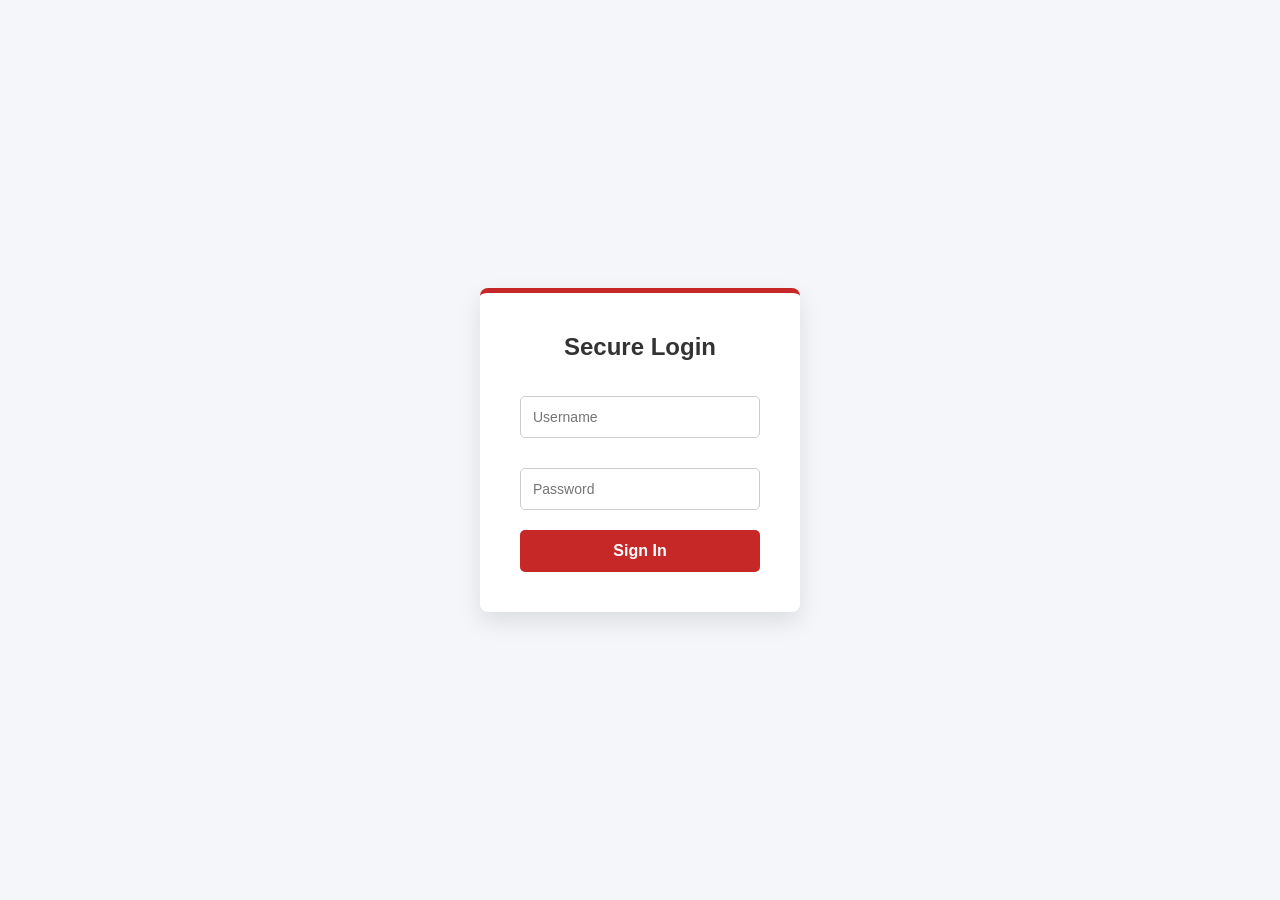
==== commit 855127cf: "Update RMV_PRE_PRINT.html" ====
--- a/RMV_PRE_PRINT.html
+++ b/RMV_PRE_PRINT.html
@@ -618,5 +618,5 @@
 
   
 
-<script src="js/core/session.js"></script><script src="js/core/api.js"></script><script src="data/sri-lanka-locations.js"></script><script src="js/modules/rmv-print.js"></script></body>
+<script src="session.js"></script><script src="api.js"></script><script src="sri-lanka-locations.js"></script><script src="rmv-print.js"></script></body>
 </html>
